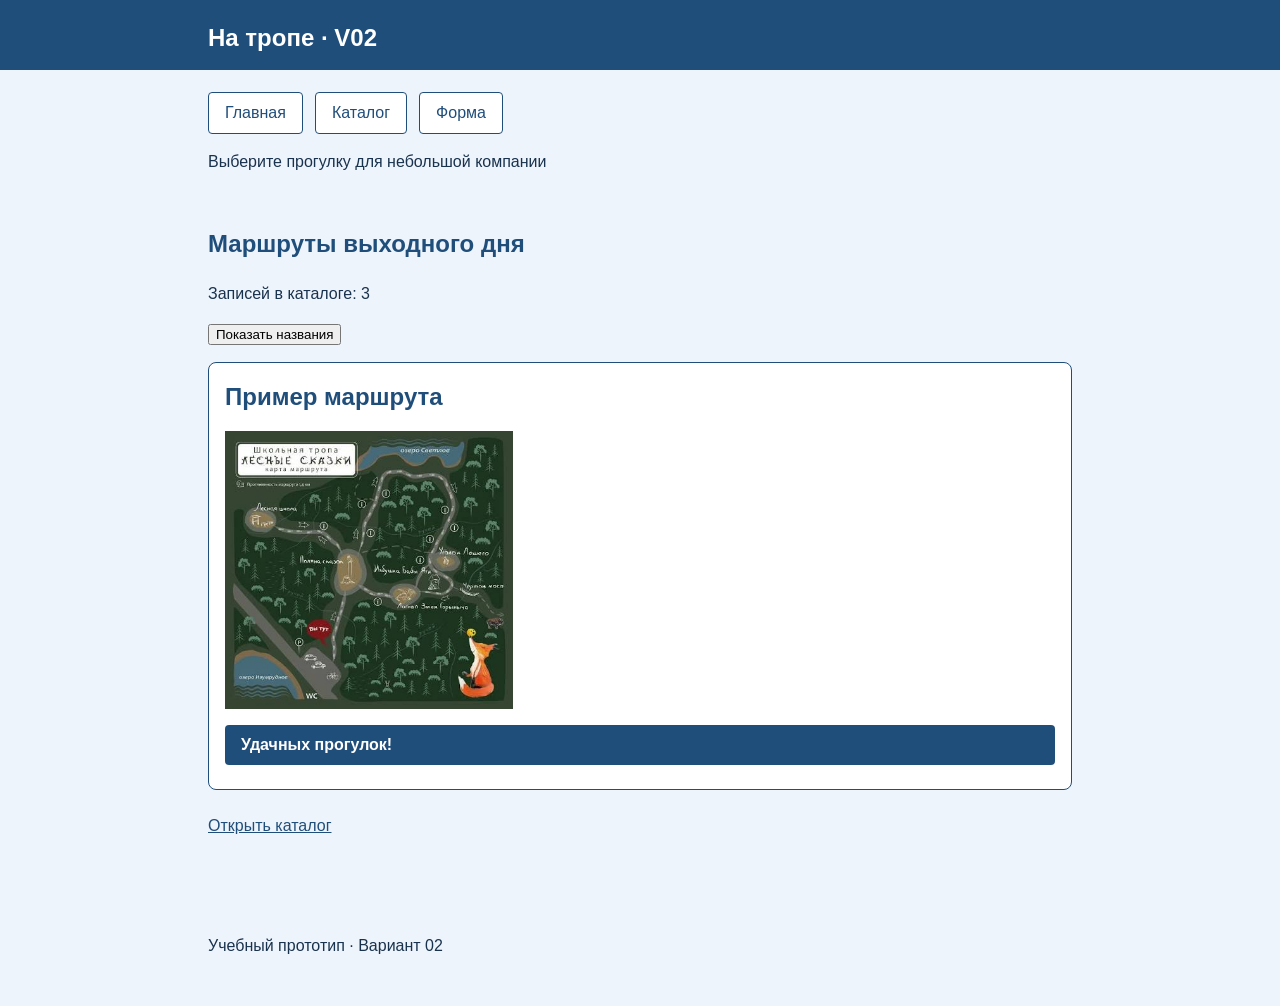
==== index.html @ d47158b1 "Сохранено текущее состояние веб-проекта" ====
<!doctype html>
<html lang="ru">
<head>
  <meta charset="utf-8">
  <meta name="viewport" content="width=device-width, initial-scale=1">
  <title>На тропе · V02</title>
  <link rel="stylesheet" href="style.css">
</head>
<body>
  <header>
    <h1>На тропе · V02</h1>

    <nav>
      <a href="index.html">Главная</a>
      <a href="catalog.html">Каталог</a>
      <a href="form.html">Форма</a>
    </nav>

    <p>Выберите прогулку для небольшой компании</p>
  </header>

  <main class="page">
    <h2>Маршруты выходного дня</h2>
    
    <!-- Абзац для вывода статуса -->
    <p id="status" role="status"></p>
    <button id="show-names" type="button">Показать названия</button>
    <ul id="names"></ul>

    <article class="card">
      <h2>Пример маршрута</h2>
      <img src="glav.jfif" alt="Горный обзор — иллюстрация варианта 02" width="400">
      <p>Удачных прогулок!</p>
    </article>

    <p><a href="catalog.html">Открыть каталог</a></p>

    
  </main>

  <footer>
    <p>Учебный прототип · Вариант 02</p>
  </footer>
  
  <!-- Подключение скрипта -->
  <script src="catalog.js" defer></script>
</body>
</html>
---- style.css ----
* {
  box-sizing: border-box;
}

body {
  font-family: Arial, sans-serif;
  font-size: 1rem;
  line-height: 1.5;
  margin: 0;
  padding: 0;
  background-color: #EEF4FC; 
  color: #19324D; 
}

/* --- ШАПКА --- */
header {
  position: relative;
  width: 100%;
}

header::before {
  content: "";
  position: absolute;
  top: 0;
  left: 0;
  right: 0;
  height: 70px;
  background-color: #204E7A; 
  z-index: -1;
}

header h1 {
  width: 92%;
  max-width: 56rem;
  margin: 0 auto;
  padding: 1.25rem 1rem; 
  color: #ffffff;
  font-size: 1.5rem;
}

header p {
  width: 92%;
  max-width: 56rem;
  margin: 0 auto;
  padding: 0 1rem 1rem 1rem;
}

/* --- МЕНЮ --- */
nav {
  width: 92%;
  max-width: 56rem;
  margin: 0 auto;
  padding: 1rem;
  display: flex;
  flex-wrap: wrap;
  gap: 12px;
}

nav a {
  display: block;
  padding: 0.5rem 1rem;
  color: #204E7A;
  background-color: #ffffff;
  border: 1px solid #204E7A;
  border-radius: 4px;
  text-decoration: none;
}

nav a:hover {
  text-decoration: underline;
}

/* --- ОСНОВНОЙ КОНТЕНТ --- */
main.page,
footer {
  width: 92%;
  max-width: 56rem;
  margin: 0 auto;
  padding: 1rem;
}

h1, h2 {
  color: #204E7A; 
}

a {
  color: #204E7A;
}

img {
  max-width: 100%;
  height: auto;
}

/* --- КАРТОЧКИ КАТАЛОГА (СИНЯЯ И ЖЕЛТАЯ ПЛАШКИ) --- */
.card {
  background-color: #FFFFFF; 
  border-radius: 0.5rem; 
  border: 1px solid #204E7A; /* Синяя рамка карточки */
  padding: 1rem;
  margin-bottom: 1.5rem;
  overflow: hidden; /* Чтобы плашки не вылезали за скругления */
}

.card h2 {
  margin-top: 0;
  margin-bottom: 1rem;
}

.card img {
  display: block;
  width: 100%;
  max-width: 18rem;
  margin-bottom: 1rem;
}

/* Первый абзац с текстом (синяя плашка) */
.card p:nth-of-type(1) {
  background-color: #204E7A; 
  color: #ffffff;
  font-weight: bold;
  padding: 0.5rem 1rem;
  border-radius: 4px;
  margin-bottom: 0.5rem;
}

/* Второй абзац с текстом (желтая плашка) */
.card p:nth-of-type(2) {
  background-color: #FFF8E7; 
  color: #4a3a22;
  padding: 0.5rem 1rem;
  border-radius: 4px;
  margin-bottom: 0;
}

/* --- ФОРМА --- */
.request-form {
  background-color: #FFFFFF;
  border: 1px solid #94A3B8;
  border-radius: 0.5rem;
  padding: 1rem;
}

fieldset {
  border: none;
  padding: 0;
  margin: 0;
}

legend {
  font-weight: bold;
  font-size: 1.25rem;
  color: #204E7A;
  margin-bottom: 1rem;
  padding: 0;
}

.form-field {
  margin: 0 0 1rem;
}

.form-field > label {
  display: block;
  margin-bottom: 0.35rem;
  font-weight: bold;
}

.request-form input,
.request-form select,
.request-form textarea,
.request-form button {
  font: inherit;
}

.request-form select,
.request-form input[type="number"],
.request-form textarea {
  width: 100%;
  padding: 0.6rem;
  border: 1px solid #64748B;
  border-radius: 0.35rem;
}

.request-form input[type="range"] {
  width: 100%;
}

.request-form textarea {
  resize: vertical;
}

.request-form button {
  padding: 0.65rem 1rem;
  border: 2px solid #204E7A;
  border-radius: 0.35rem;
  background-color: #204E7A;
  color: #FFFFFF;
  cursor: pointer;
  font-weight: bold;
}

/* --- ФОКУС ПРИ РАБОТЕ С КЛАВИАТУРЫ --- */
a:focus-visible,
input:focus-visible,
select:focus-visible,
textarea:focus-visible,
button:focus-visible {
  outline: 3px solid #C2410C; 
  outline-offset: 3px;
}

footer {
  margin-top: 2rem;
  padding-bottom: 2rem;
}
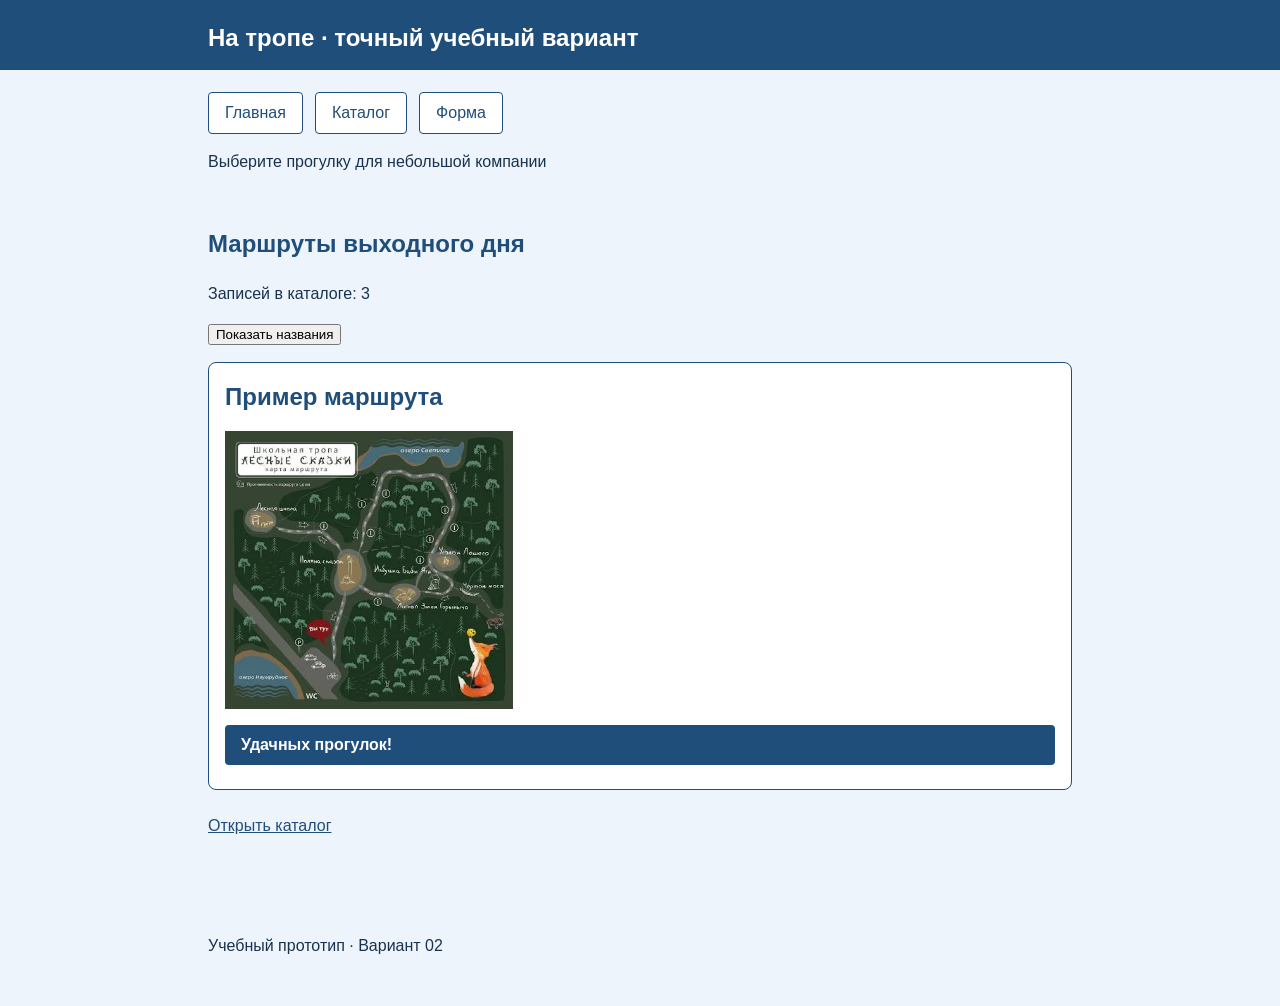
==== commit bc4d7d24: "Уточнён заголовок главной страницы" ====
--- a/index.html
+++ b/index.html
@@ -8,7 +8,7 @@
 </head>
 <body>
   <header>
-    <h1>На тропе · V02</h1>
+    <h1>На тропе · точный учебный вариант</h1>
 
     <nav>
       <a href="index.html">Главная</a>
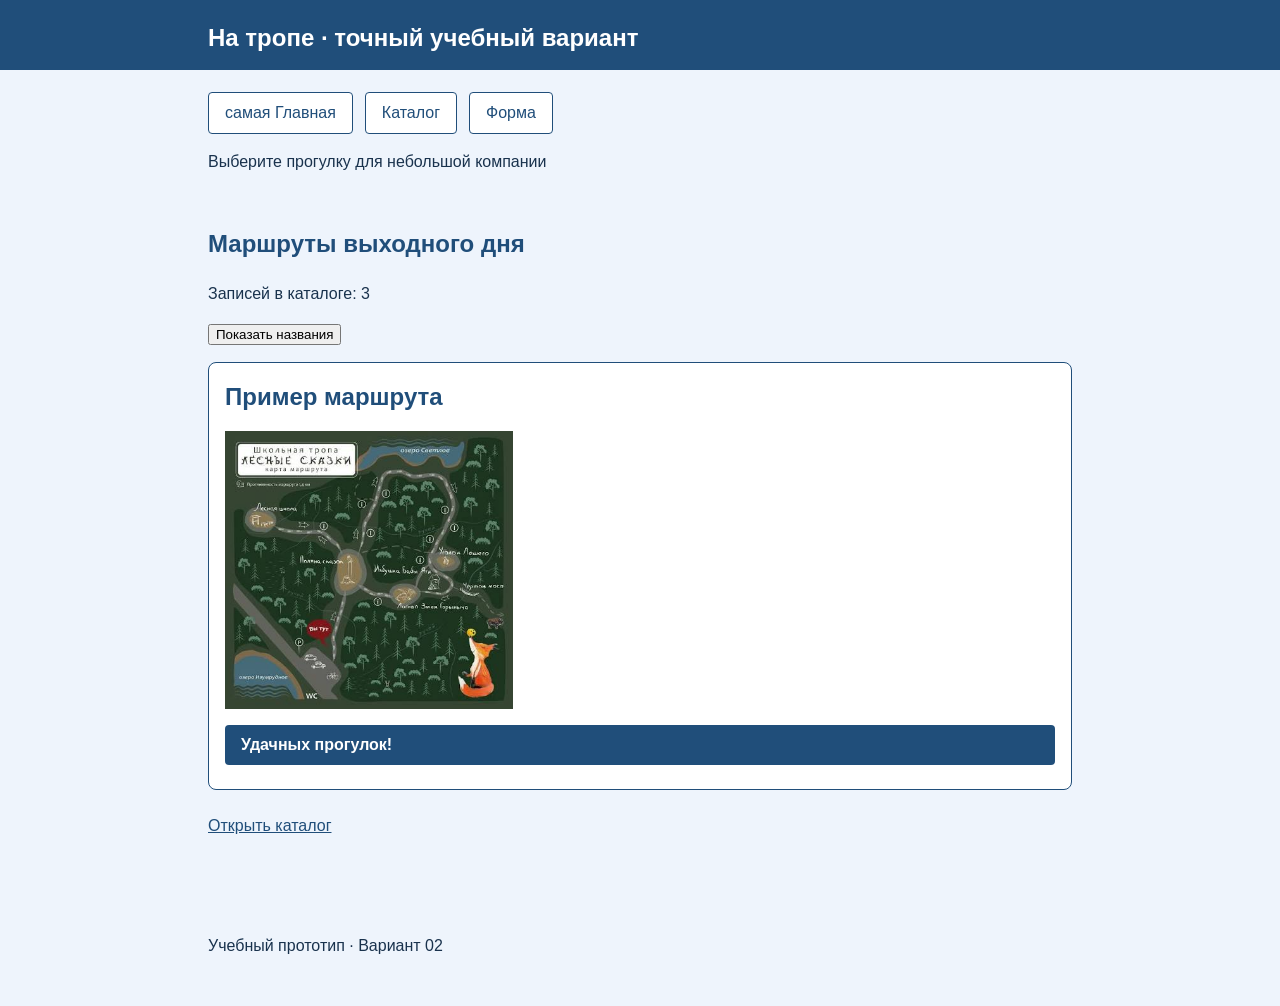
==== commit afbffe6b: "Update index.html уточнено описание каталога" ====
--- a/index.html
+++ b/index.html
@@ -11,7 +11,7 @@
     <h1>На тропе · точный учебный вариант</h1>
 
     <nav>
-      <a href="index.html">Главная</a>
+      <a href="index.html">самая Главная</a>
       <a href="catalog.html">Каталог</a>
       <a href="form.html">Форма</a>
     </nav>
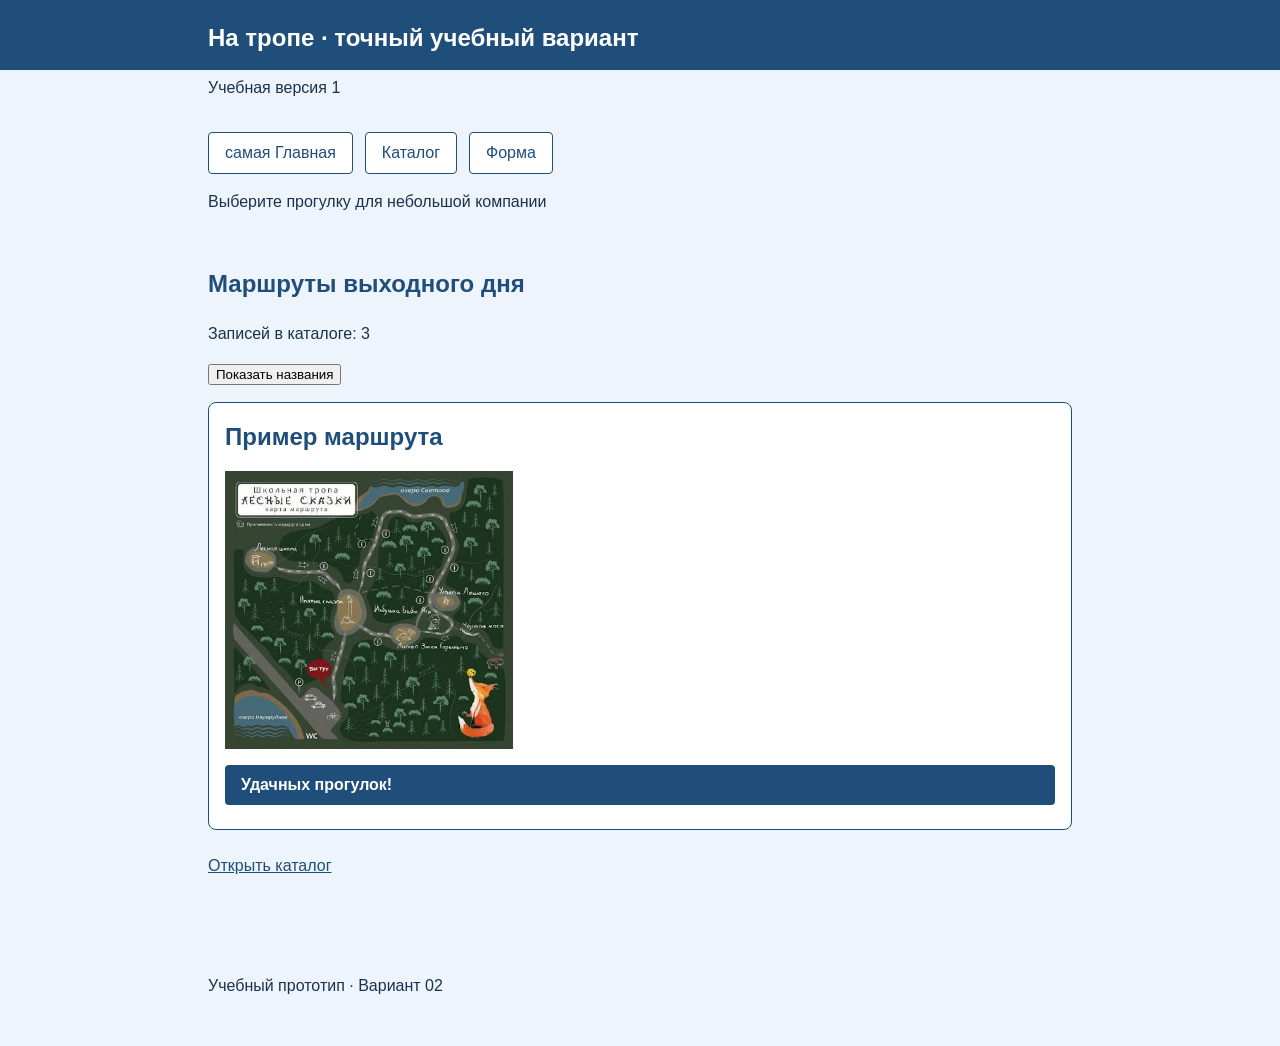
==== commit 26e3d8b6: "Add files via upload Добавлен офлайн-режим и версия 1." ====
--- a/index.html
+++ b/index.html
@@ -5,10 +5,14 @@
   <meta name="viewport" content="width=device-width, initial-scale=1">
   <title>На тропе · V02</title>
   <link rel="stylesheet" href="style.css">
+  <link rel="manifest" href="manifest.webmanifest">
+  <meta name="theme-color" content="#24547a">
 </head>
 <body>
   <header>
     <h1>На тропе · точный учебный вариант</h1>
+    <!-- ДОБАВЛЕНО: Отметка учебной версии 1 -->
+    <p>Учебная версия 1</p>
 
     <nav>
       <a href="index.html">самая Главная</a>
@@ -21,7 +25,7 @@
 
   <main class="page">
     <h2>Маршруты выходного дня</h2>
-    
+
     <!-- Абзац для вывода статуса -->
     <p id="status" role="status"></p>
     <button id="show-names" type="button">Показать названия</button>
@@ -35,14 +39,23 @@
 
     <p><a href="catalog.html">Открыть каталог</a></p>
 
-    
+
   </main>
 
   <footer>
     <p>Учебный прототип · Вариант 02</p>
   </footer>
-  
+
   <!-- Подключение скрипта -->
   <script src="catalog.js" defer></script>
+
+  <!-- ДОБАВЛЕНО: Регистрация Service Worker для офлайн-режима -->
+  <script>
+    if ("serviceWorker" in navigator) {
+      navigator.serviceWorker.register("./sw.js").catch((error) => {
+        console.error("Не удалось зарегистрировать service worker:", error);
+      });
+    }
+  </script>
 </body>
 </html>
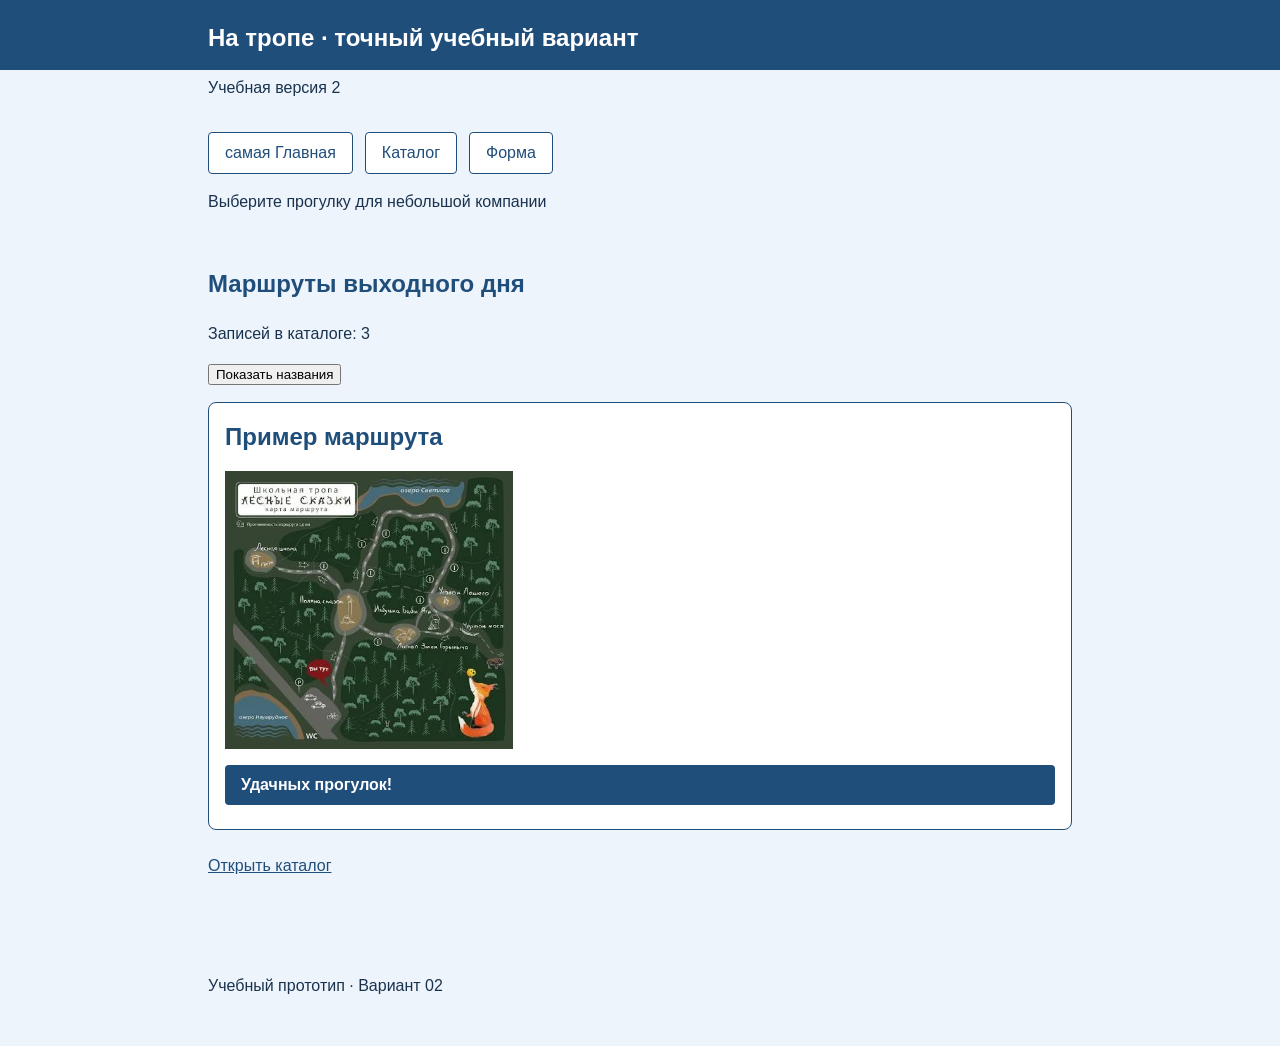
==== commit 453dfa8b: "исправление багов" ====
--- a/index.html
+++ b/index.html
@@ -12,7 +12,7 @@
   <header>
     <h1>На тропе · точный учебный вариант</h1>
     <!-- ДОБАВЛЕНО: Отметка учебной версии 1 -->
-    <p>Учебная версия 1</p>
+    <p>Учебная версия 2</p>
 
     <nav>
       <a href="index.html">самая Главная</a>
